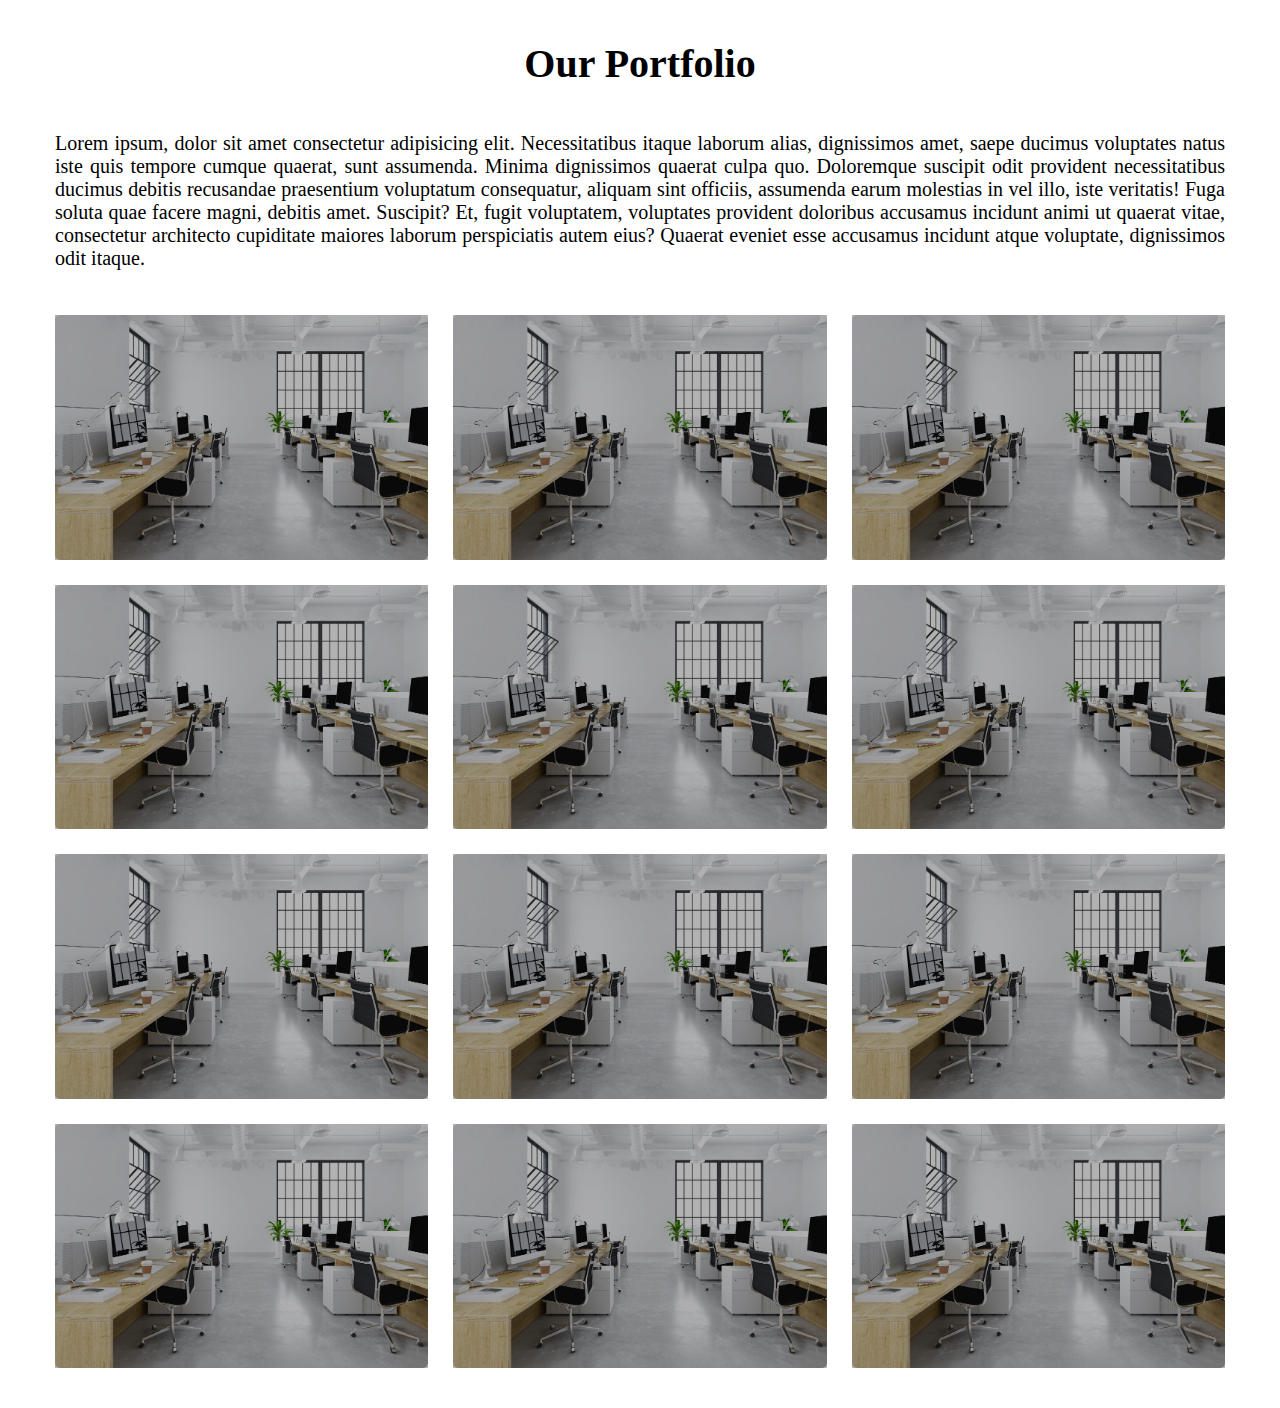
==== Portfolio/portfolio.html @ a26ce079 "Start add JSScrolling" ====
<!DOCTYPE html>
<html lang="en">
<head>
    <meta charset="UTF-8">
    <meta name="viewport" content="width=device-width, initial-scale=1.0">
    <meta http-equiv="X-UA-Compatible" content="ie=edge">
    <title>Portfolio</title>
    <link rel="stylesheet" href="../css/style.css">
    <link rel="stylesheet" href="css/portfolio.css">
</head>
<body>
    <header>
        <div class="container">
            <div class="portfolio-heading-container">
                <h1>Our Portfolio</h1>
                <div>
                    Lorem ipsum, dolor sit amet consectetur adipisicing elit.
                    Necessitatibus itaque laborum alias, dignissimos amet,
                    saepe ducimus voluptates natus iste quis tempore cumque
                    quaerat, sunt assumenda. Minima dignissimos quaerat culpa quo.
                    Doloremque suscipit odit provident necessitatibus ducimus debitis
                    recusandae praesentium voluptatum consequatur, aliquam sint officiis,
                    assumenda earum molestias in vel illo, iste veritatis! Fuga soluta
                    quae facere magni, debitis amet. Suscipit?
                    Et, fugit voluptatem, voluptates provident doloribus accusamus
                    incidunt animi ut quaerat vitae, consectetur architecto cupiditate
                    maiores laborum perspiciatis autem eius? Quaerat eveniet esse accusamus
                    incidunt atque voluptate, dignissimos odit itaque.
                </div>
            </div>
            <div class="portfolio-container">
                <div class="portfolio-box">
                    <img src="../img/4.jpg" alt="portfolio-img">
                </div>
                <div class="portfolio-box">
                    <img src="../img/4.jpg" alt="portfolio-img">
                </div>
                <div class="portfolio-box">
                    <img src="../img/4.jpg" alt="portfolio-img">
                </div>
                <div class="portfolio-box">
                    <img src="../img/4.jpg" alt="portfolio-img">
                </div>
                <div class="portfolio-box">
                    <img src="../img/4.jpg" alt="portfolio-img">
                </div>
                <div class="portfolio-box">
                    <img src="../img/4.jpg" alt="portfolio-img">
                </div>
                <div class="portfolio-box">
                    <img src="../img/4.jpg" alt="portfolio-img">
                </div>
                <div class="portfolio-box">
                    <img src="../img/4.jpg" alt="portfolio-img">
                </div>
                <div class="portfolio-box">
                    <img src="../img/4.jpg" alt="portfolio-img">
                </div>
                <div class="portfolio-box">
                    <img src="../img/4.jpg" alt="portfolio-img">
                </div>
                <div class="portfolio-box">
                    <img src="../img/4.jpg" alt="portfolio-img">
                </div>
                <div class="portfolio-box">
                    <img src="../img/4.jpg" alt="portfolio-img">
                </div>
            </div>
        </div>
    </header>
</body>
</html>
---- css/style.css ----
* {
    box-sizing: border-box;
    margin: 0;
    padding: 0;
    outline: 0;
    border: 0;
}
html {
    overflow-x: hidden;
}
body {
    font-family: "Century Gothic";
    overflow-x: hidden;
}
a {
    text-decoration: none;
    color: inherit;
    display: inline-block;
}
ul {
    list-style-type: none;
}

.container {
    width: 1170px;
    margin: 0 auto;
    padding: 40px 0;
}
@media (max-width: 1200px) {
    .container {
        width: 100%;
        padding: 40px 15px;
    }
}
@media (max-width: 480px) {
    .container {
        padding: 20px 15px;
    }
}
---- Portfolio/css/portfolio.css ----
.portfolio-heading-container h1 {
    text-align: center;
    font-size: 40px;
}
.portfolio-heading-container div {
    text-align: justify;
    font-size: 20px;
    margin: 45px 0;
}
.portfolio-container {
    display: grid;
    grid-template-columns: 1fr 1fr 1fr;
    grid-gap: 25px;
}
.portfolio-box {
    cursor: pointer;
    position: relative;
    font-size: 0;
    border-radius: 5px;
}
.portfolio-box::after {
    content: "";
    position: absolute;
    top: 0;
    left: 0;
    width: 100%;
    height: 100%;
    background-color: #000;
    opacity: 0.3;
    z-index: 2;
}
.portfolio-box img {
    width: 100%;
    height: auto;
    position: relative;
    border-radius: 5px;
}
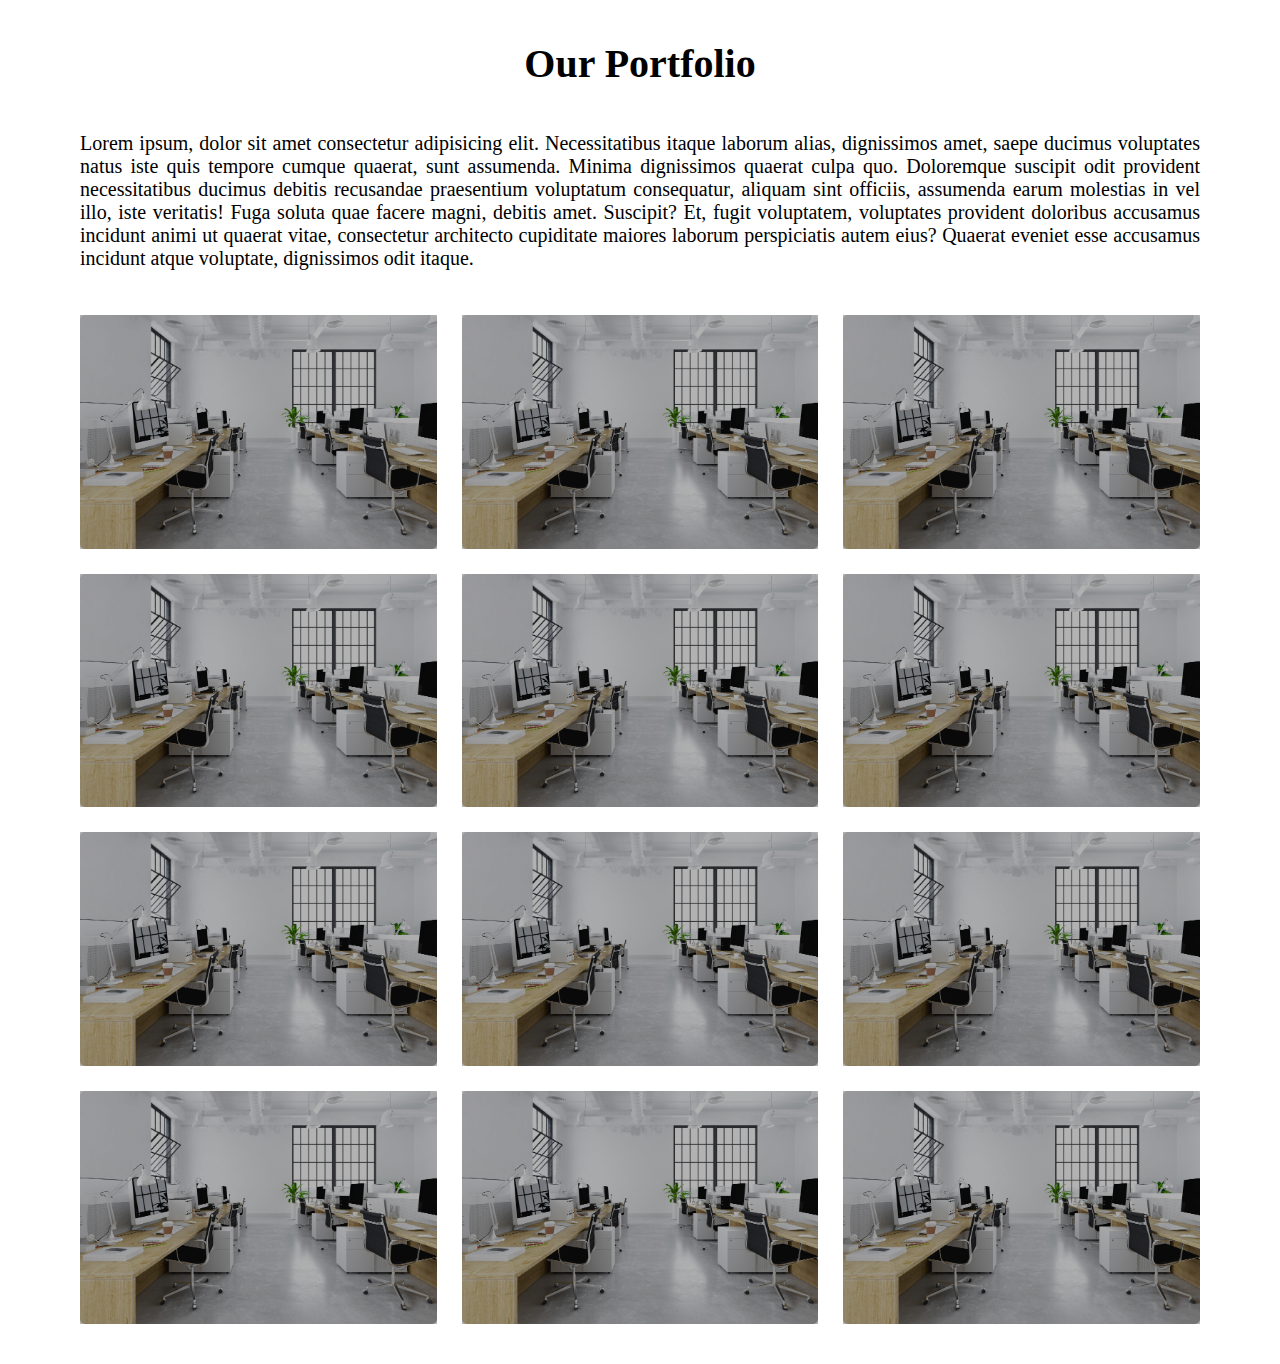
==== commit d41867d3: "Debugging:part 4" ====
--- a/Portfolio/portfolio.html
+++ b/Portfolio/portfolio.html
@@ -1,3 +1,21 @@
+<!--
+<pre> 
+        |===============
+        ||===========
+        |||=======
+        |||
+        |||
+===================
+   ============= 
+      =======
+        |||
+        |||
+        |||=======
+        ||===========
+        |=============== 
+
+         by eTatev and Arik  
+</pre> -->
 <!DOCTYPE html>
 <html lang="en">
 <head>
@@ -68,5 +86,25 @@
             </div>
         </div>
     </header>
+
+    <!-- scroll -->
+    <script src="../js/jquery.js"></script>
+    <script src="../js/jquery.easeScroll.js"></script>
+    <script>
+        $("html").easeScroll({
+            frameRate: 60,
+            animationTime: 3000,
+            stepSize: 120,
+            pulseAlgorithm: 1,
+            pulseScale: 8,
+            pulseNormalize: 1,
+            accelerationDelta: 20,
+            accelerationMax: 1,
+            keyboardSupport: true,
+            arrowScroll: 50,
+            touchpadSupport: true,
+            fixedBackground: true
+        });
+    </script>
 </body>
 </html>--- a/css/style.css
+++ b/css/style.css
@@ -12,6 +12,18 @@
     font-family: "Century Gothic";
     overflow-x: hidden;
 }
+body::-webkit-scrollbar {
+  width: 5px;
+}
+body::-webkit-scrollbar-track {
+  background: #f1f1f1; 
+}
+body::-webkit-scrollbar-thumb {
+  background: rgba(0,0,0,.4); 
+}
+body::-webkit-scrollbar-thumb:hover {
+   background: rgba(0,0,0,.8); 
+}
 a {
     text-decoration: none;
     color: inherit;
@@ -22,9 +34,9 @@
 }
 
 .container {
-    width: 1170px;
+    max-width: 1920px;
     margin: 0 auto;
-    padding: 40px 0;
+    padding: 40px 80px;
 }
 @media (max-width: 1200px) {
     .container {
